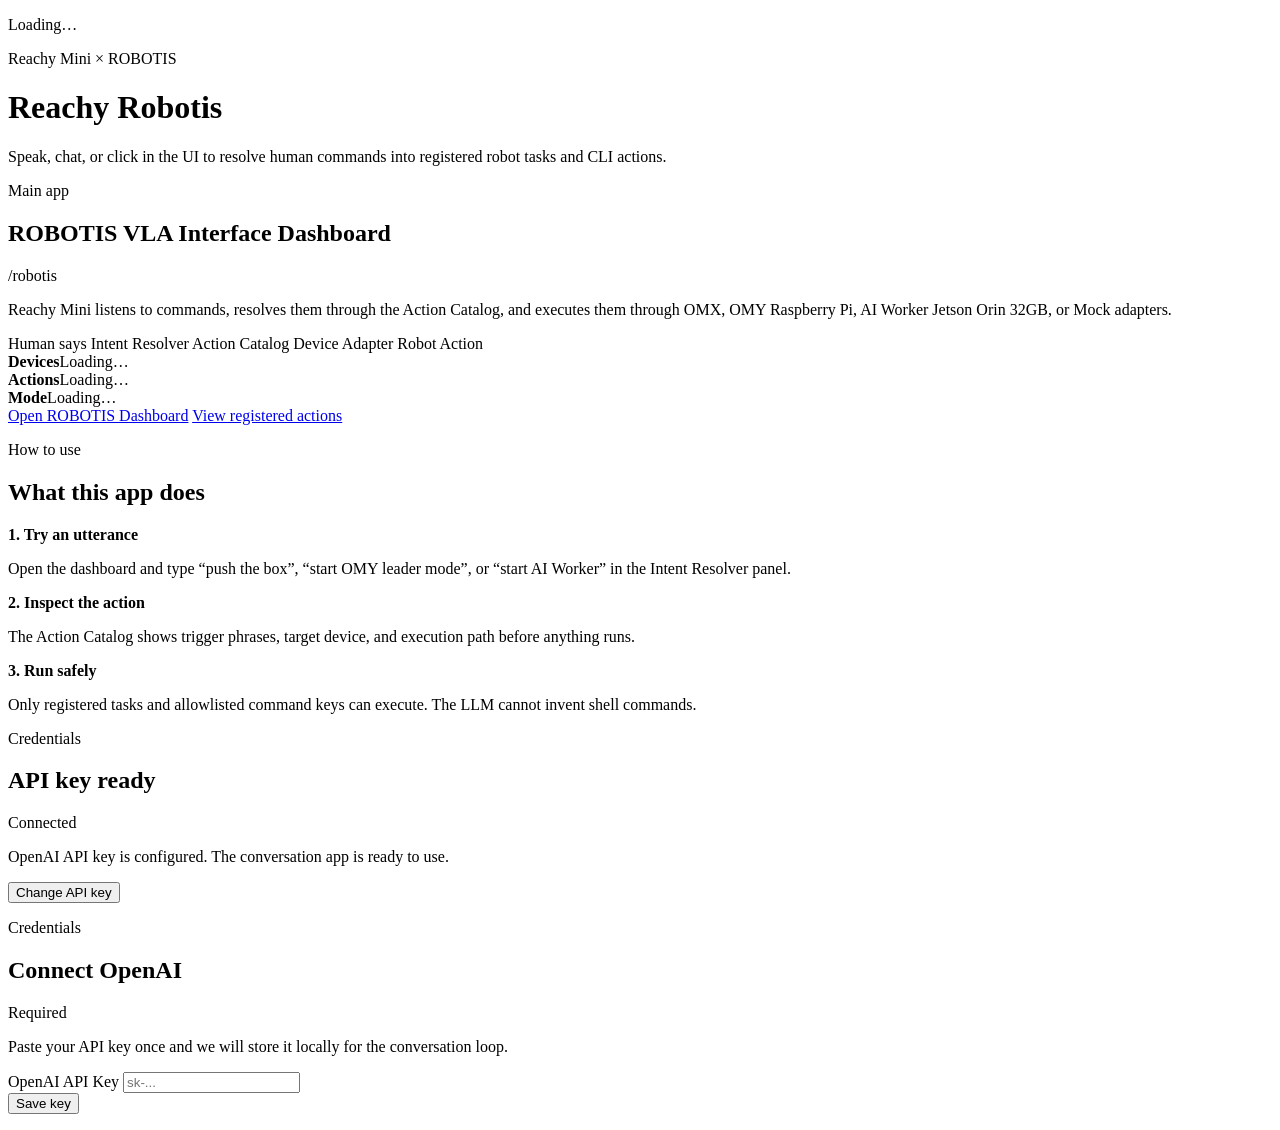
==== src/reachy_robotis/static/index.html @ 9da39c99 "first_commit" ====
<!doctype html>
<html lang="en">
  <head>
    <meta charset="utf-8" />
    <meta name="viewport" content="width=device-width, initial-scale=1" />
    <title>Reachy Robotis – Settings</title>
    <link rel="stylesheet" href="/static/style.css" />
  </head>
  <body>
    <div class="ambient"></div>
    <div id="loading" class="loading">
      <div class="spinner"></div>
      <p>Loading…</p>
    </div>
    <div class="container">
      <header class="hero">
        <div class="pill">Reachy Mini × ROBOTIS</div>
        <h1>Reachy Robotis</h1>
        <p class="subtitle">Speak, chat, or click in the UI to resolve human commands into registered robot tasks and CLI actions.</p>
      </header>

      <div class="panel feature-panel">
        <div class="panel-heading">
          <div>
            <p class="eyebrow">Main app</p>
            <h2>ROBOTIS VLA Interface Dashboard</h2>
          </div>
          <span class="chip">/robotis</span>
        </div>
        <p class="muted">Reachy Mini listens to commands, resolves them through the Action Catalog, and executes them through OMX, OMY Raspberry Pi, AI Worker Jetson Orin 32GB, or Mock adapters.</p>
        <div class="flow">
          <span>Human says</span>
          <span>Intent Resolver</span>
          <span>Action Catalog</span>
          <span>Device Adapter</span>
          <span>Robot Action</span>
        </div>
        <div id="robotis-summary" class="summary-cards">
          <div><b>Devices</b><span>Loading…</span></div>
          <div><b>Actions</b><span>Loading…</span></div>
          <div><b>Mode</b><span>Loading…</span></div>
        </div>
        <div class="actions">
          <a class="button-link" href="/robotis">Open ROBOTIS Dashboard</a>
          <a class="button-link ghost-link" href="/robotis#action-catalog">View registered actions</a>
        </div>
      </div>

      <div class="panel usage-panel">
        <div class="panel-heading">
          <div>
            <p class="eyebrow">How to use</p>
            <h2>What this app does</h2>
          </div>
        </div>
        <div class="usage-grid">
          <div>
            <b>1. Try an utterance</b>
            <p>Open the dashboard and type “push the box”, “start OMY leader mode”, or “start AI Worker” in the Intent Resolver panel.</p>
          </div>
          <div>
            <b>2. Inspect the action</b>
            <p>The Action Catalog shows trigger phrases, target device, and execution path before anything runs.</p>
          </div>
          <div>
            <b>3. Run safely</b>
            <p>Only registered tasks and allowlisted command keys can execute. The LLM cannot invent shell commands.</p>
          </div>
        </div>
      </div>

      <div id="configured" class="panel hidden">
        <div class="panel-heading">
          <div>
            <p class="eyebrow">Credentials</p>
            <h2>API key ready</h2>
          </div>
          <span class="chip chip-ok">Connected</span>
        </div>
        <p class="muted">OpenAI API key is configured. The conversation app is ready to use.</p>
        <button id="change-key-btn" class="ghost">Change API key</button>
      </div>

      <div id="form-panel" class="panel hidden">
        <div class="panel-heading">
          <div>
            <p class="eyebrow">Credentials</p>
            <h2>Connect OpenAI</h2>
          </div>
          <span class="chip">Required</span>
        </div>
        <p class="muted">Paste your API key once and we will store it locally for the conversation loop.</p>
        <label for="api-key">OpenAI API Key</label>
        <input id="api-key" type="password" placeholder="sk-..." autocomplete="off" />
        <div class="actions">
          <button id="save-btn">Save key</button>
          <p id="status" class="status"></p>
        </div>
      </div>
    </div>

    <script src="/static/main.js"></script>
  </body>
</html>
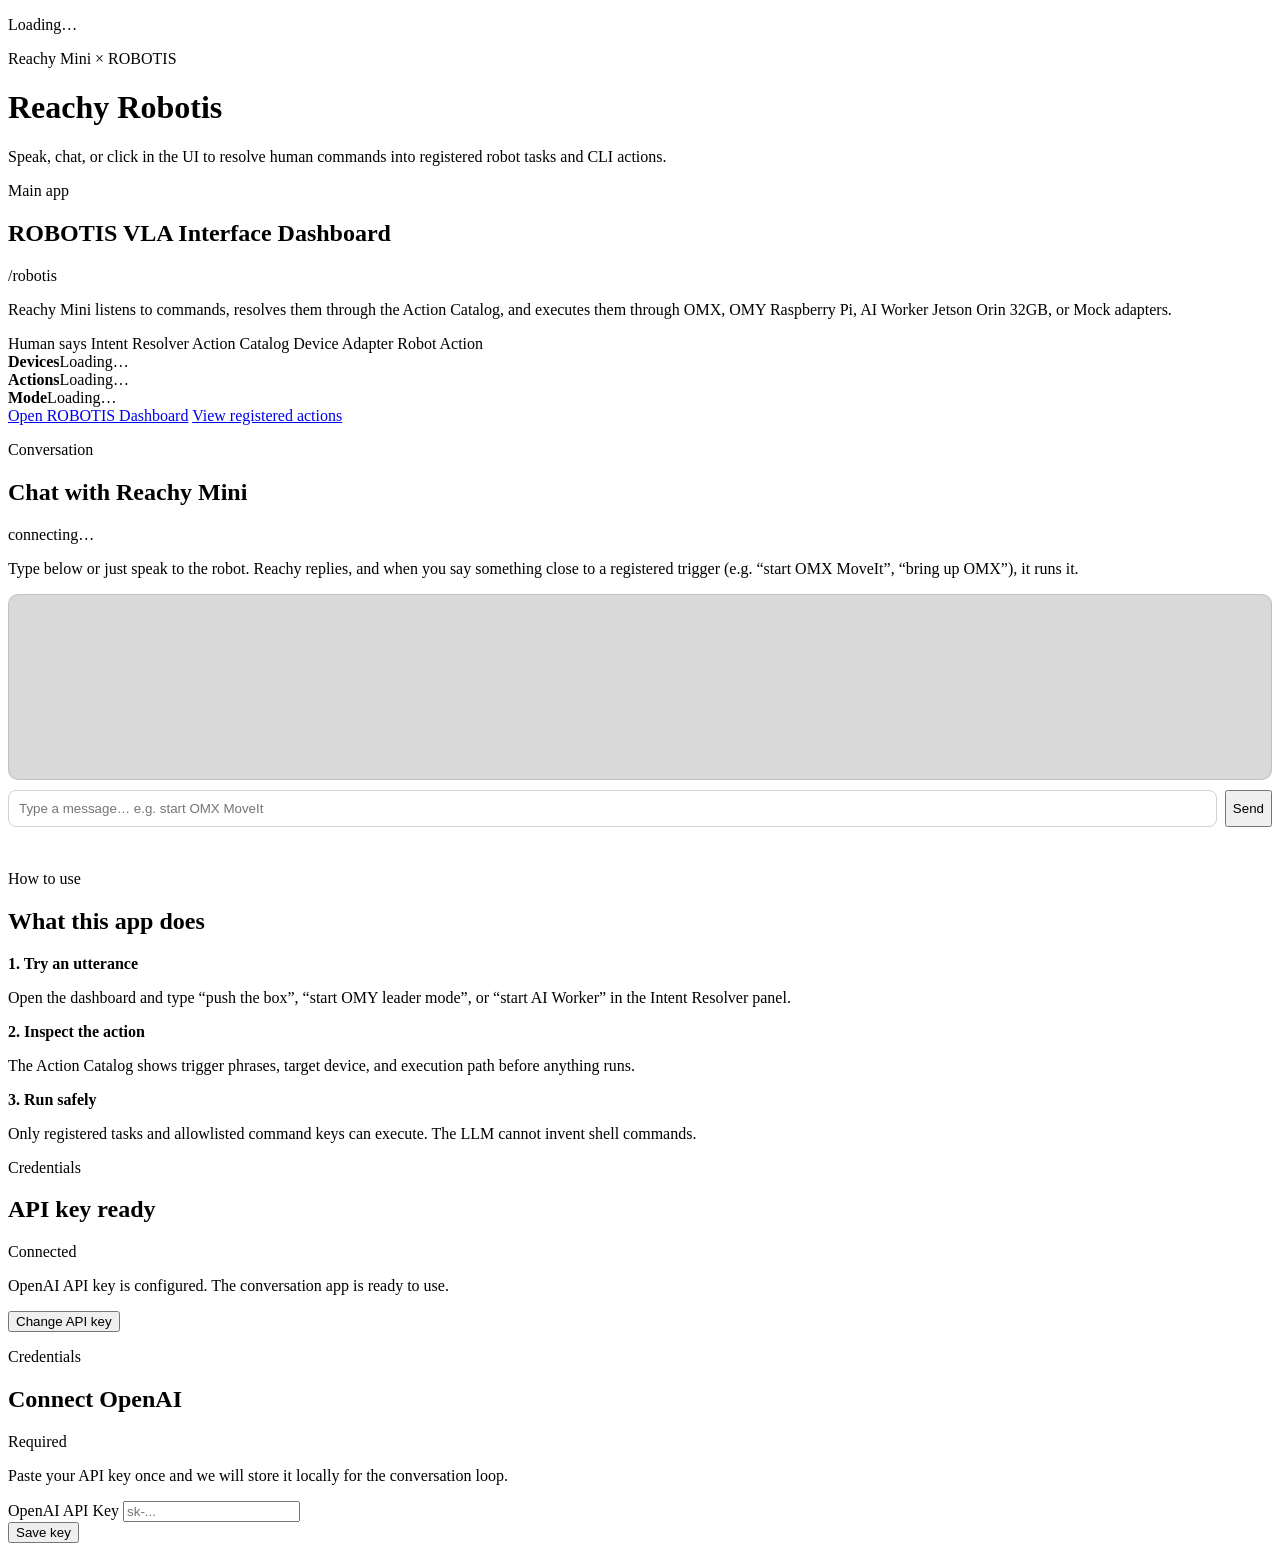
==== commit 0e63ea7c: "second commit" ====
--- a/src/reachy_robotis/static/index.html
+++ b/src/reachy_robotis/static/index.html
@@ -44,6 +44,23 @@
           <a class="button-link" href="/robotis">Open ROBOTIS Dashboard</a>
           <a class="button-link ghost-link" href="/robotis#action-catalog">View registered actions</a>
         </div>
+      </div>
+
+      <div class="panel" id="chat-panel">
+        <div class="panel-heading">
+          <div>
+            <p class="eyebrow">Conversation</p>
+            <h2>Chat with Reachy Mini</h2>
+          </div>
+          <span id="chat-conn" class="chip">connecting…</span>
+        </div>
+        <p class="muted">Type below or just speak to the robot. Reachy replies, and when you say something close to a registered trigger (e.g. “start OMX MoveIt”, “bring up OMX”), it runs it.</p>
+        <div id="chat-log" style="min-height:160px;max-height:340px;overflow-y:auto;display:flex;flex-direction:column;gap:8px;padding:12px;border:1px solid rgba(120,120,140,.25);border-radius:10px;background:rgba(0,0,0,.15);margin:10px 0;"></div>
+        <div style="display:flex;gap:8px;">
+          <input id="chat-input" placeholder="Type a message… e.g. start OMX MoveIt" autocomplete="off" style="flex:1;padding:10px;border-radius:8px;border:1px solid rgba(120,120,140,.35);background:transparent;color:inherit;" />
+          <button id="chat-send-btn" type="button">Send</button>
+        </div>
+        <div id="chat-status" class="muted" style="margin-top:8px;min-height:1.2em;"></div>
       </div>
 
       <div class="panel usage-panel">
@@ -100,5 +117,6 @@
     </div>
 
     <script src="/static/main.js"></script>
+    <script src="/static/chat.js"></script>
   </body>
 </html>
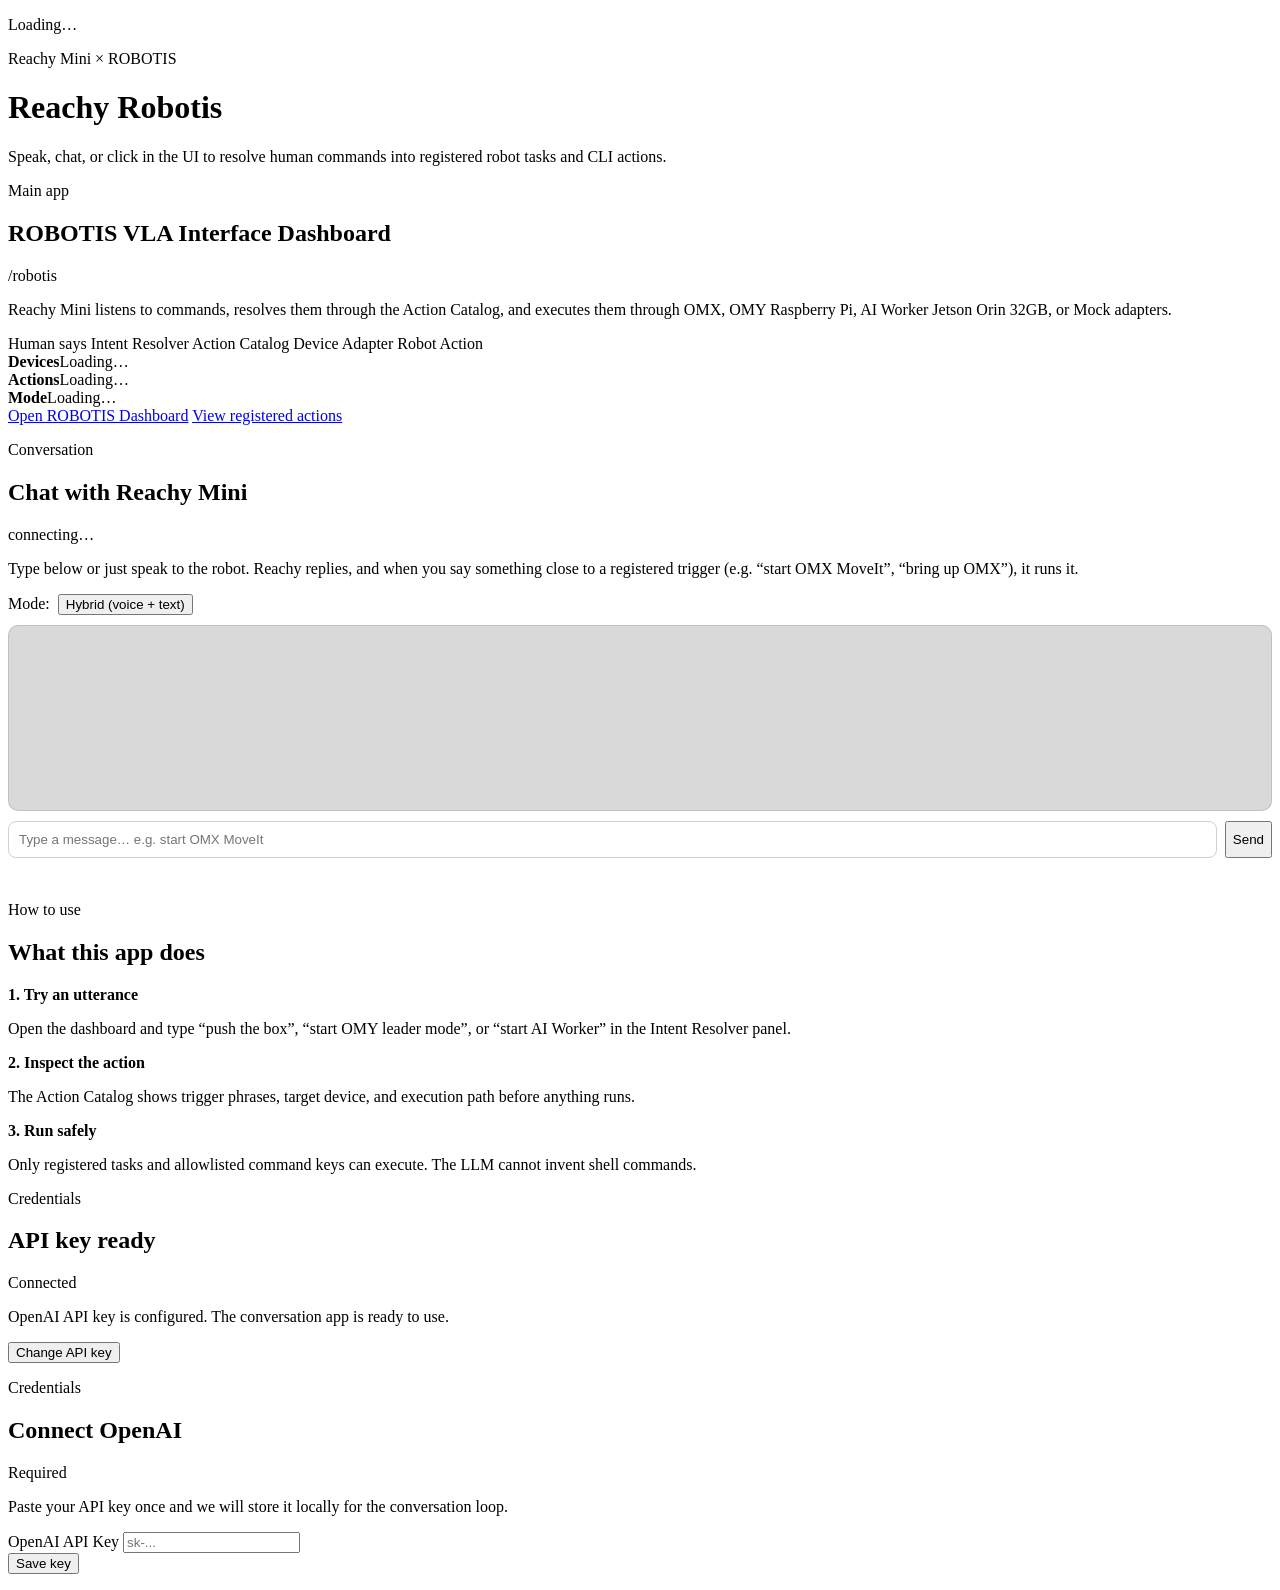
==== commit e0857527: "second commit" ====
--- a/src/reachy_robotis/static/index.html
+++ b/src/reachy_robotis/static/index.html
@@ -55,6 +55,11 @@
           <span id="chat-conn" class="chip">connecting…</span>
         </div>
         <p class="muted">Type below or just speak to the robot. Reachy replies, and when you say something close to a registered trigger (e.g. “start OMX MoveIt”, “bring up OMX”), it runs it.</p>
+        <div style="display:flex;align-items:center;gap:8px;margin:6px 0;">
+          <span class="muted">Mode:</span>
+          <button id="chat-mode-btn" type="button" class="ghost">Hybrid (voice + text)</button>
+          <span id="chat-mode-hint" class="muted" style="font-size:.85em;"></span>
+        </div>
         <div id="chat-log" style="min-height:160px;max-height:340px;overflow-y:auto;display:flex;flex-direction:column;gap:8px;padding:12px;border:1px solid rgba(120,120,140,.25);border-radius:10px;background:rgba(0,0,0,.15);margin:10px 0;"></div>
         <div style="display:flex;gap:8px;">
           <input id="chat-input" placeholder="Type a message… e.g. start OMX MoveIt" autocomplete="off" style="flex:1;padding:10px;border-radius:8px;border:1px solid rgba(120,120,140,.35);background:transparent;color:inherit;" />
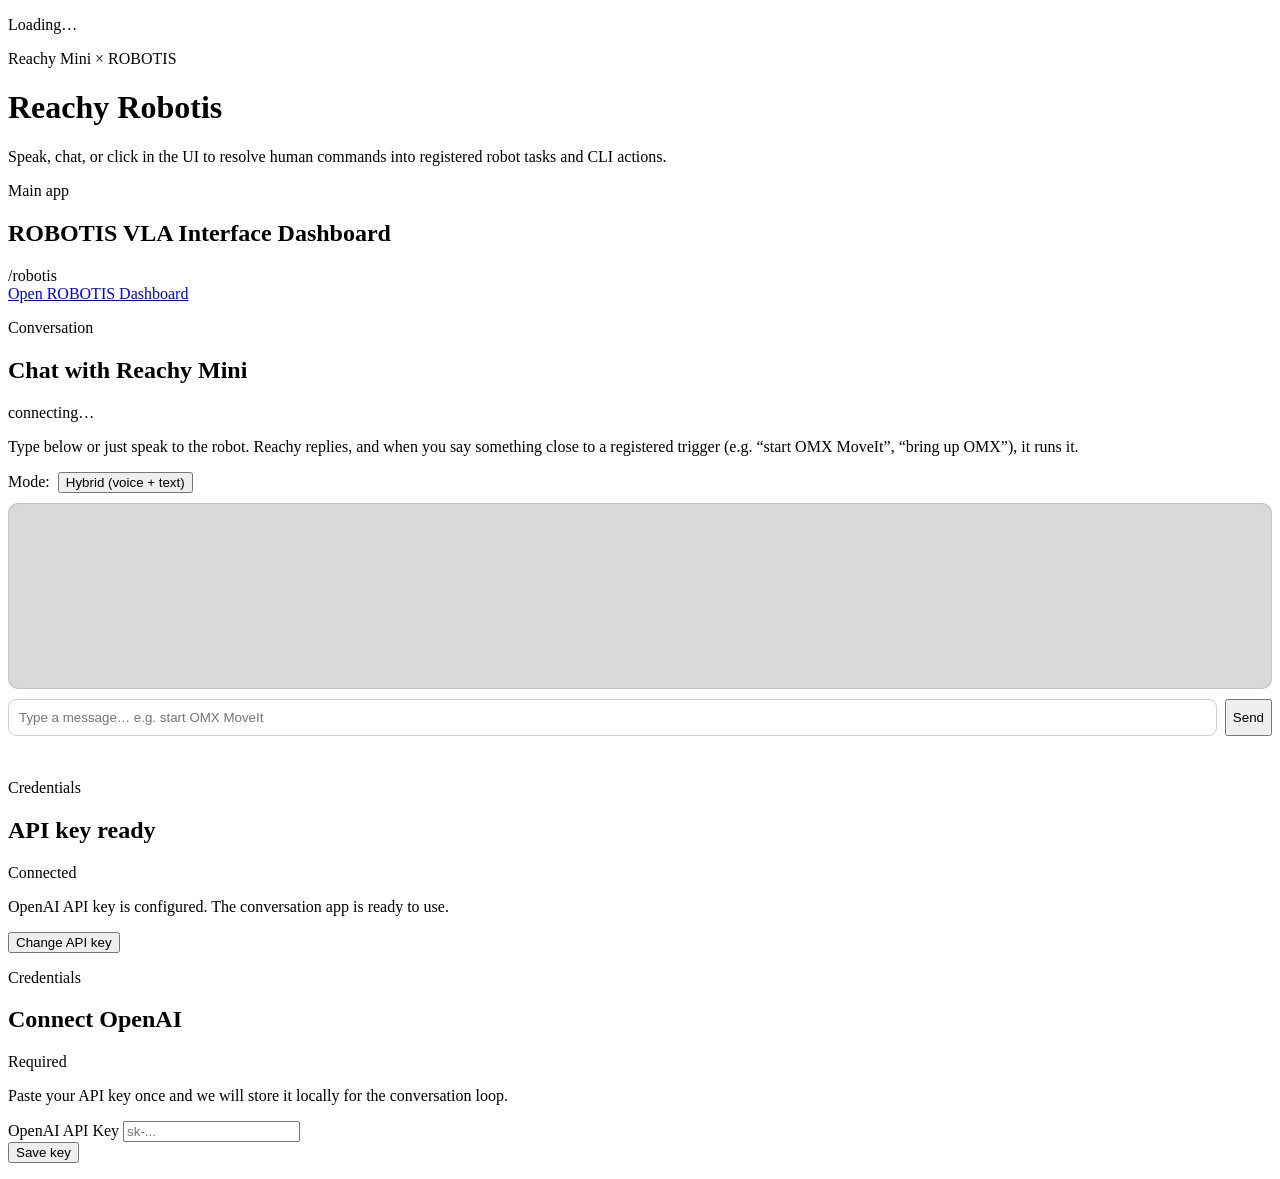
==== commit 7192981d: "Tidy landing UI: minimal dashboard panel, drop 'What this app does' Strip the ROBOTIS VLA Interface " ====
--- a/src/reachy_robotis/static/index.html
+++ b/src/reachy_robotis/static/index.html
@@ -27,22 +27,8 @@
           </div>
           <span class="chip">/robotis</span>
         </div>
-        <p class="muted">Reachy Mini listens to commands, resolves them through the Action Catalog, and executes them through OMX, OMY Raspberry Pi, AI Worker Jetson Orin 32GB, or Mock adapters.</p>
-        <div class="flow">
-          <span>Human says</span>
-          <span>Intent Resolver</span>
-          <span>Action Catalog</span>
-          <span>Device Adapter</span>
-          <span>Robot Action</span>
-        </div>
-        <div id="robotis-summary" class="summary-cards">
-          <div><b>Devices</b><span>Loading…</span></div>
-          <div><b>Actions</b><span>Loading…</span></div>
-          <div><b>Mode</b><span>Loading…</span></div>
-        </div>
         <div class="actions">
           <a class="button-link" href="/robotis">Open ROBOTIS Dashboard</a>
-          <a class="button-link ghost-link" href="/robotis#action-catalog">View registered actions</a>
         </div>
       </div>
 
@@ -66,29 +52,6 @@
           <button id="chat-send-btn" type="button">Send</button>
         </div>
         <div id="chat-status" class="muted" style="margin-top:8px;min-height:1.2em;"></div>
-      </div>
-
-      <div class="panel usage-panel">
-        <div class="panel-heading">
-          <div>
-            <p class="eyebrow">How to use</p>
-            <h2>What this app does</h2>
-          </div>
-        </div>
-        <div class="usage-grid">
-          <div>
-            <b>1. Try an utterance</b>
-            <p>Open the dashboard and type “push the box”, “start OMY leader mode”, or “start AI Worker” in the Intent Resolver panel.</p>
-          </div>
-          <div>
-            <b>2. Inspect the action</b>
-            <p>The Action Catalog shows trigger phrases, target device, and execution path before anything runs.</p>
-          </div>
-          <div>
-            <b>3. Run safely</b>
-            <p>Only registered tasks and allowlisted command keys can execute. The LLM cannot invent shell commands.</p>
-          </div>
-        </div>
       </div>
 
       <div id="configured" class="panel hidden">
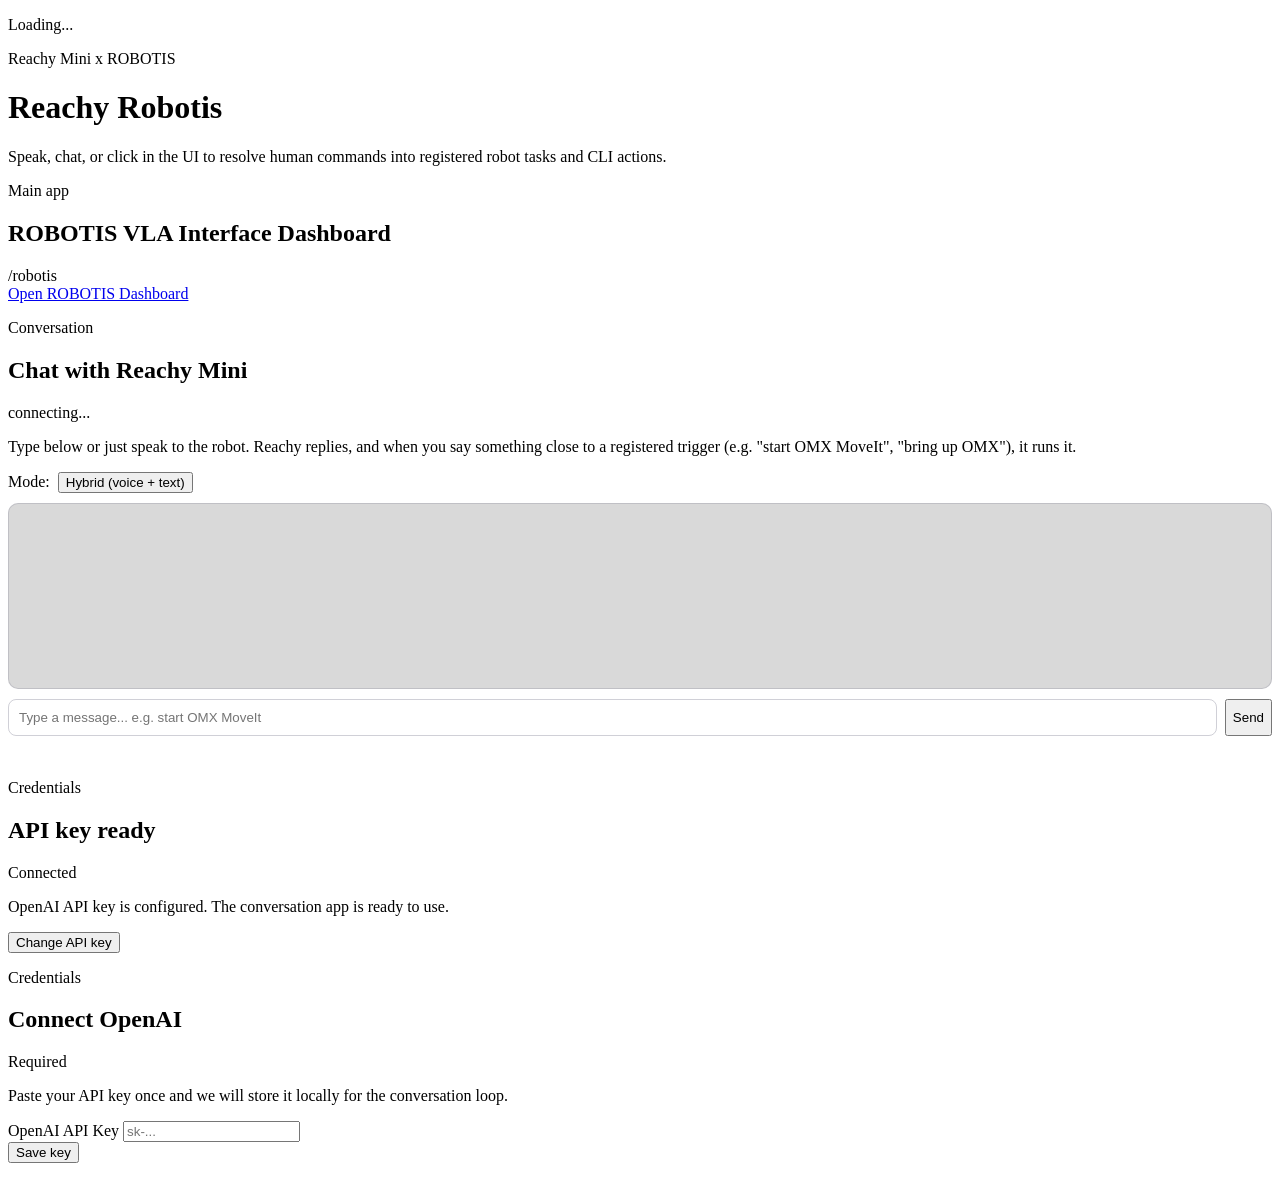
==== commit 8274ac85: "Convert repository text to English only" ====
--- a/src/reachy_robotis/static/index.html
+++ b/src/reachy_robotis/static/index.html
@@ -3,18 +3,18 @@
   <head>
     <meta charset="utf-8" />
     <meta name="viewport" content="width=device-width, initial-scale=1" />
-    <title>Reachy Robotis – Settings</title>
+    <title>Reachy Robotis - Settings</title>
     <link rel="stylesheet" href="/static/style.css" />
   </head>
   <body>
     <div class="ambient"></div>
     <div id="loading" class="loading">
       <div class="spinner"></div>
-      <p>Loading…</p>
+      <p>Loading...</p>
     </div>
     <div class="container">
       <header class="hero">
-        <div class="pill">Reachy Mini × ROBOTIS</div>
+        <div class="pill">Reachy Mini x ROBOTIS</div>
         <h1>Reachy Robotis</h1>
         <p class="subtitle">Speak, chat, or click in the UI to resolve human commands into registered robot tasks and CLI actions.</p>
       </header>
@@ -38,9 +38,9 @@
             <p class="eyebrow">Conversation</p>
             <h2>Chat with Reachy Mini</h2>
           </div>
-          <span id="chat-conn" class="chip">connecting…</span>
+          <span id="chat-conn" class="chip">connecting...</span>
         </div>
-        <p class="muted">Type below or just speak to the robot. Reachy replies, and when you say something close to a registered trigger (e.g. “start OMX MoveIt”, “bring up OMX”), it runs it.</p>
+        <p class="muted">Type below or just speak to the robot. Reachy replies, and when you say something close to a registered trigger (e.g. "start OMX MoveIt", "bring up OMX"), it runs it.</p>
         <div style="display:flex;align-items:center;gap:8px;margin:6px 0;">
           <span class="muted">Mode:</span>
           <button id="chat-mode-btn" type="button" class="ghost">Hybrid (voice + text)</button>
@@ -48,7 +48,7 @@
         </div>
         <div id="chat-log" style="min-height:160px;max-height:340px;overflow-y:auto;display:flex;flex-direction:column;gap:8px;padding:12px;border:1px solid rgba(120,120,140,.25);border-radius:10px;background:rgba(0,0,0,.15);margin:10px 0;"></div>
         <div style="display:flex;gap:8px;">
-          <input id="chat-input" placeholder="Type a message… e.g. start OMX MoveIt" autocomplete="off" style="flex:1;padding:10px;border-radius:8px;border:1px solid rgba(120,120,140,.35);background:transparent;color:inherit;" />
+          <input id="chat-input" placeholder="Type a message... e.g. start OMX MoveIt" autocomplete="off" style="flex:1;padding:10px;border-radius:8px;border:1px solid rgba(120,120,140,.35);background:transparent;color:inherit;" />
           <button id="chat-send-btn" type="button">Send</button>
         </div>
         <div id="chat-status" class="muted" style="margin-top:8px;min-height:1.2em;"></div>
